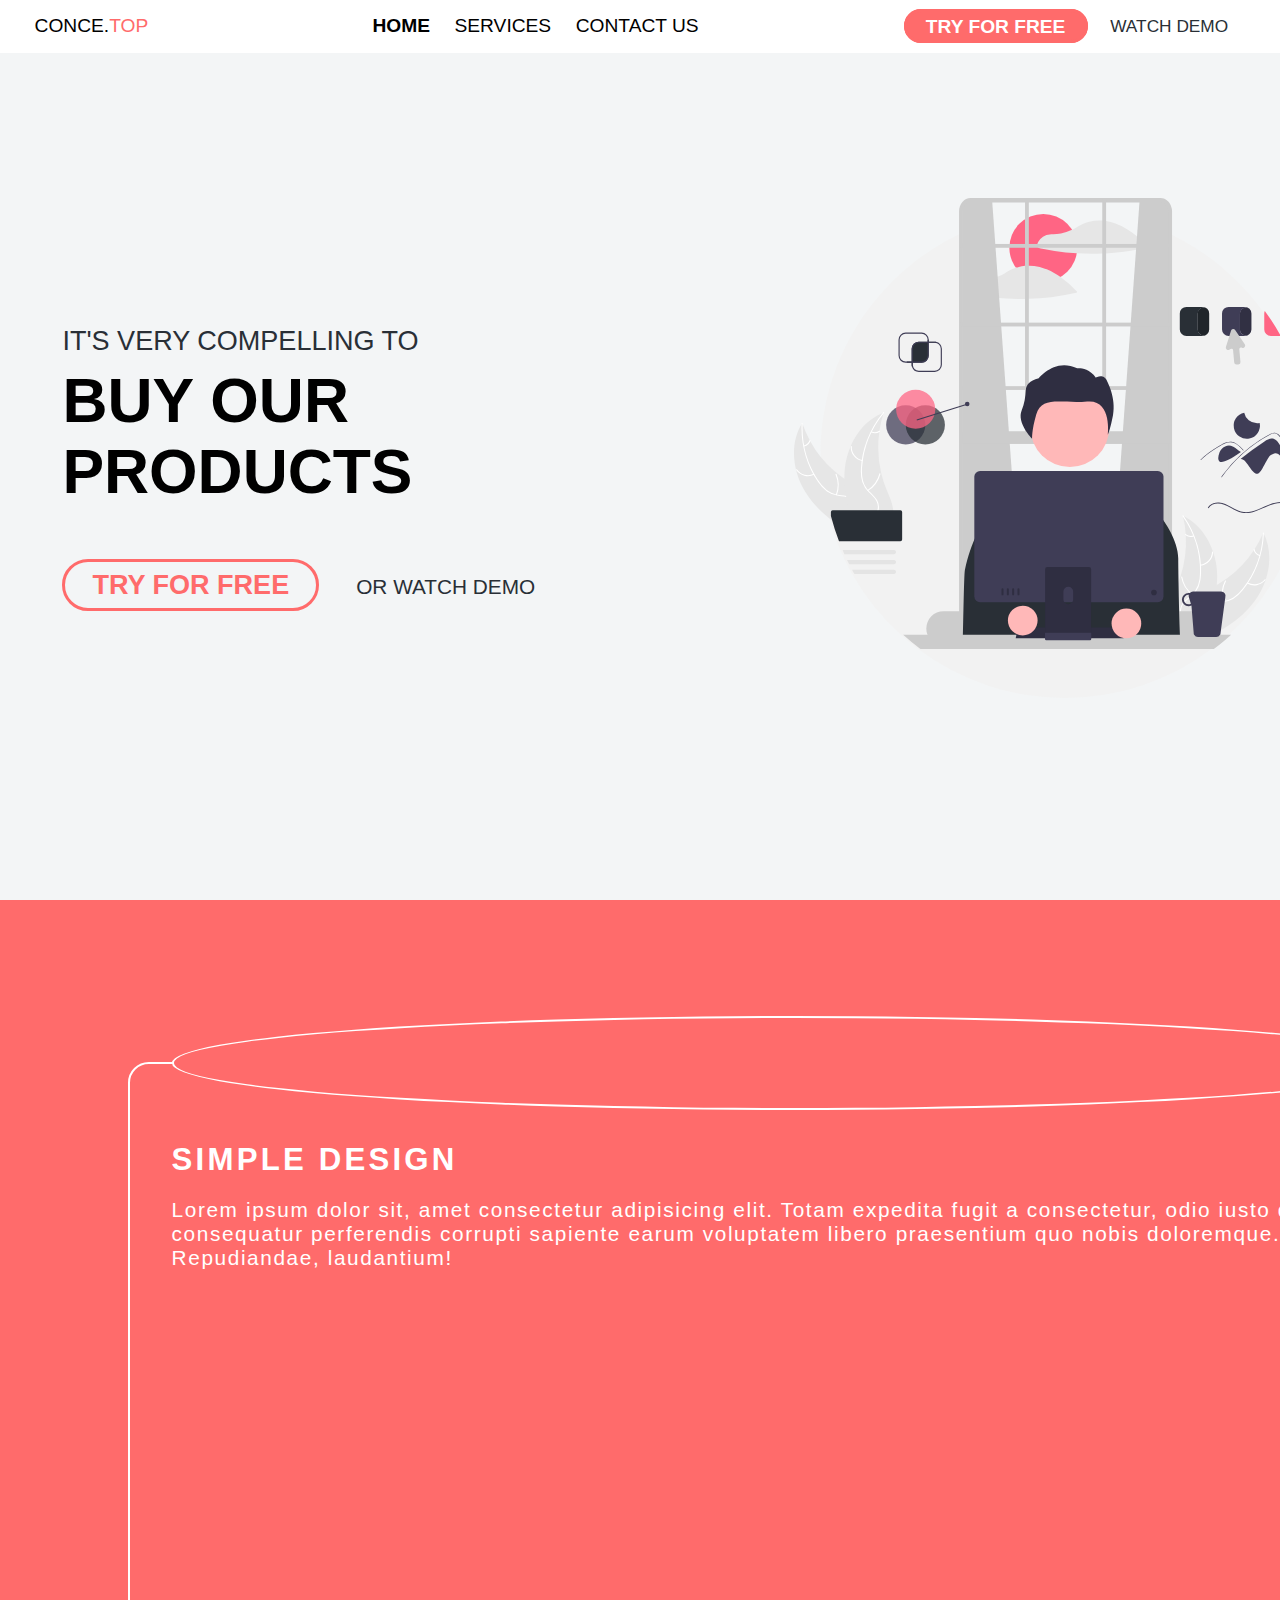
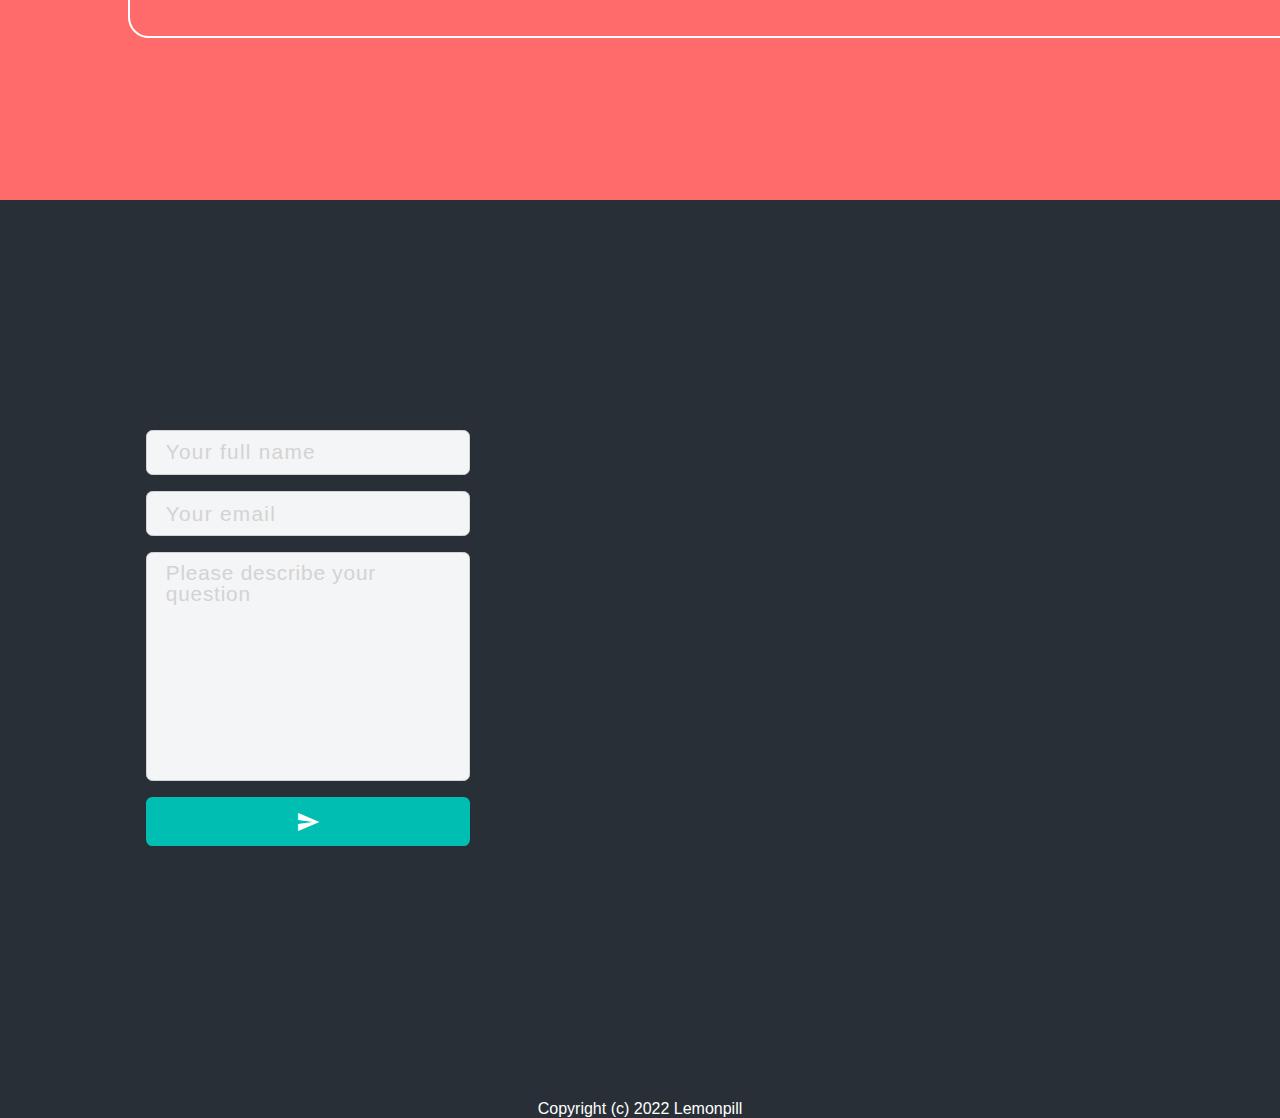
==== landing/index.html @ b79c222d "created landing page html and css" ====
<!DOCTYPE html>
<html lang="en">
<head>
    <meta charset="UTF-8">
    <meta http-equiv="X-UA-Compatible" content="IE=edge">
    <meta name="viewport" content="width=device-width, initial-scale=1.0">
    <link rel="stylesheet" href="style.css">
    <link href="https://fonts.googleapis.com/icon?family=Material+Icons" rel="stylesheet">
    <title>Landing page</title>
</head>
<body>
    <nav id="navbar">
        <div id="navbar-container">
            <div id="logo-container">
                <a id="logo-link" href="#">conce.<span id="logo-top">top</span></a>
            </div>
            <ul id="primary-navbar-list">
                <li class="primary-navbar-item">
                    <a class="primary-navbar-link current" href="#">Home</a>
                </li>
                <li class="primary-navbar-item">
                    <a class="primary-navbar-link" href="#section-2">Services</a>
                </li>
                <li class="primary-navbar-item">
                    <a class="primary-navbar-link" href="#section-3">Contact us</a>
                </li>
            </ul>
            <ul id="secondary-navbar-list">
                <li class="secondary-navbar-item">
                    <a class="secondary-navbar-link cta" href="#">Try for free</a>
                </li>
                <li class="secondary-navbar-item">
                    <a class="secondary-navbar-link-vid" href="#">Watch demo</a>
                </li>
            </ul>
        </div>
    </nav>
    <section id="section-1">
        <div id="section-1-container">
            <div id="hero-introduction-container">
                <div id="hero-introduction">
                    <p id="hero-introduction-slogan">
                        It's very compelling to
                    </p>
                    <h1 id="hero-introduction-hook">
                        Buy our products
                    </h1>
                </div>
                <div id="hero-introduction-actions">
                    <a id="hero-cta" href="#">Try for free</a>
                    <a href="#" id="hero-link-vid">Or watch demo</a>
                </div>
            </div>
            <div id="hero-illustration-container">
                <img id="hero-illustration" src="/landing/resources/hero-illustration.svg" alt="main illustration">
            </div>
        </div>
    </section>
    <section id="section-2">
        <div id="section-2-container">
            <div class="feature-overview">
                <div class="overview-icon-container">
                    <div class="overview-icon-outline">
                        <span class="material-icons md-48 overview-icon">
                            auto_awesome_mosaic
                        </span>
                    </div>
                </div>
                <h2 class="feature-overview-title">Simple design</h2>
                <p class="feature-overview-content">Lorem ipsum dolor sit, amet consectetur adipisicing elit. Totam expedita fugit a consectetur, odio iusto quae omnis, consequatur perferendis corrupti sapiente earum voluptatem libero praesentium quo nobis doloremque. Repudiandae, laudantium!</p>
            </div>
            <div class="feature-overview">
                <div class="overview-icon-container">
                    <div class="overview-icon-outline">
                        <span class="material-icons md-48 overview-icon">
                            bolt
                        </span>
                    </div>
                </div>
                <h2 class="feature-overview-title">High performance</h2>
                <p class="feature-overview-content">Lorem ipsum dolor sit, amet consectetur adipisicing elit. Totam expedita fugit a consectetur, odio iusto quae omnis, consequatur perferendis corrupti sapiente earum voluptatem libero praesentium quo nobis doloremque. Repudiandae, laudantium!</p>
            </div>
            <div class="feature-overview">
                <div class="overview-icon-container">
                    <div class="overview-icon-outline">
                        <span class="material-icons md-48 overview-icon">
                            near_me
                        </span>
                    </div>
                </div>
                <h2 class="feature-overview-title">Easy navigation</h2>
                <p class="feature-overview-content">Lorem ipsum dolor sit, amet consectetur adipisicing elit. Totam expedita fugit a consectetur, odio iusto quae omnis, consequatur perferendis corrupti sapiente earum voluptatem libero praesentium quo nobis doloremque. Repudiandae, laudantium!</p>
            </div>
        </div>
    </section>
    <section id="section-3">
        <div id="section-3-container">
            <fieldset id="contact-form-container">
                <form id="contact-form" action="#">
                    <input type="text" name="fullname" id="fullname" placeholder="Your full name" maxlength="100" required>
                    <input type="email" name="email" id="email" placeholder="Your email" maxlength="100" required>
                    <textarea name="content" id="content" cols="30" rows="10" placeholder="Please describe your question" maxlength="500" required></textarea>
                    <button type="submit" id="submit-question">
                        <span class="material-icons md-36 send-icon">
                            send
                        </span>
                    </button>
                </form>
            </fieldset>
            <div id="map-container">
                <iframe id="map" src="https://www.google.com/maps/embed?pb=!1m18!1m12!1m3!1d965539.4055842345!2d-73.67542086273951!3d19.035653413633742!2m3!1f0!2f0!3f0!3m2!1i1024!2i768!4f13.1!3m3!1m2!1s0x8eb6c6f37fcbbb11%3A0xb51438b24c54f6d3!2sHaiti!5e0!3m2!1sen!2sil!4v1641945629335!5m2!1sen!2sil" width="600" height="450" allowfullscreen="true" loading="lazy"></iframe>
            </div>
        </div>
    </section>
    <footer style="color: white;" align="center">
        Copyright (c) 2022 Lemonpill
    </footer>
</body>
</html>
---- landing/style.css ----
/* @import url('https://fonts.googleapis.com/css2?family=Asap:wght@700&display=swap'); */

html{
    font-family: 'Asap', sans-serif;
}
body{
    padding:0;
    margin:0;
    background-color: #292F36;
}
img{
    width: 100%;
}
section{
    padding:0;
    margin:0;
    font-size: 1.3em;
    text-transform: uppercase;
}
nav{
    display: block;
    width: 100%;
    position: fixed;
    text-transform: uppercase;
    font-size: 1.2em;
}
a{
    text-decoration: none;
    color: black;
}
.material-icons.md-48 {
    font-size: 64px;
}
#logo-top{
    color: #FF6B6B;
}
#navbar-container{
    background-color: #FFFFFF;
    padding: .8em 1.8em;
    display: flex;
    justify-content: space-between;
}
#primary-navbar-list{
    list-style-type: none;
    margin: 0;
    padding: 0;
    margin-top: auto;
    margin-bottom: auto;
}
.primary-navbar-item{
    display: inline;
}
.primary-navbar-link{
    font-weight:500;
    margin-left: 1em;
}
.primary-navbar-link:hover{
    font-weight:600
}
.current{
    font-weight:600
}
#secondary-navbar-list{
    list-style-type: none;
    margin: 0;
    padding: 0;
    margin-top: auto;
    margin-bottom: auto;
}
.secondary-navbar-item{
    display: inline;
}
.secondary-navbar-link{
    padding: .2em 1em;
}
.secondary-navbar-link-vid{
    padding: .2em 1em;
    font-size: .9em;
    color: #292F36;
}
.cta {
    border: 3px solid #FF6B6B;
    background-color: #FF6B6B;
    color: #FFFFFF;
    border-radius: 5em;
    font-weight: 600;
}
.cta:hover{
    background-color: #FFFFFF;
    color: #FF6B6B;
    transition: .3s;
}
#section-1{
    background-color: #F3F5F6;
    min-height: 100vh;
    display: flex;
    justify-content: center;
    align-items: center;
}
#section-1-container{
    min-width: 50%;
    display: flex;
    justify-content: center;
    align-items: center;
}
#hero-illustration{
    height: 500px;
    margin-left: 2em;
}
#hero-introduction-container{
    margin: auto 2em auto 3em;
}
#hero-introduction-slogan{
    color: #292F36;
    font-size: 1.3em;
    margin-bottom: .3em;
}
#hero-introduction-hook{
    font-size: 3em;
    margin-top: 0;
    margin-bottom: 1em;
}
#hero-cta{
    border: 3px solid #FF6B6B;
    padding: .3em 1em;
    font-weight: bold;
    color: #FF6B6B;
    border-radius: 5em;
    font-size: 1.3em;
}
#hero-link-vid{
    margin-left: 1.5em;
    color: #292F36;
}
#hero-cta:hover{
    background-color: #FF6B6B;
    color: #F3F5F6;
    transition: .3s;
}
#section-2{
    background-color: #FF6B6B;
    min-height: 100vh;
    display: flex;
    align-items: center;
    justify-content: center;
}
#section-2-container{
    min-width: 50%;
    max-width: 80%;
    display: grid;
    grid-template-columns: 1fr 1fr 1fr;
    grid-column-gap: 4em;
}
.feature-overview{
    text-transform: none;
    color: #FFFFFF;
    padding: 1em 2em;
    border: 2px solid #FFFFFF;
    border-radius: 1em;
    padding-top:auto;
    padding-bottom: auto;
}
.feature-overview:hover {
    cursor: pointer;
}
.feature-overview:hover .overview-icon-container > .overview-icon-outline {
    background-color: white;
    color: #FF6B6B;
    transition: .4s;
}
.feature-overview:hover .overview-icon-container > .overview-icon-outline > .overview-icon {
    transform: scale(1.1);
}
.overview-icon-container{
    display: flex;
    justify-content: center;
    align-items: center;
    margin-bottom: 2rem;
}
.overview-icon-outline{
    border: 2px solid #FFFFFF;
    padding: .8rem;
    border-radius: 50%;
    display: flex;
    justify-content: center;
    align-items: center;
    margin-top: -4.3rem;
    background-color: #FF6B6B;
}
.feature-overview-icon{
    box-sizing: content-box;
}
.feature-overview-title{
    text-transform: uppercase;
    letter-spacing: .2rem;
    margin:0;
}
.feature-overview-content{
    letter-spacing: .1rem;
}
.overview-link{
    color:white;
    padding: .3em;
    border: 2px solid white;
    border-radius: 5em;
}
#section-3{
    background-color: transparent;
    min-height: 100vh;
    display: flex;
    justify-content: center;
    align-items: center;
}
#section-3-container{
    min-width: 50%;
    max-width: 80%;
    display: grid;
    grid-template-columns: 1fr 1fr;
    grid-column-gap: 4rem;
    padding: 7rem
}
#section-3-heading{
    color: white;
    letter-spacing: .2rem;
    font-weight: 500;
    font-size: 3rem;
    margin: 0;
    padding:0;
}
#contact-form-container{
    border: none;
}
#email{
    display: block;
    width: 100%;
    line-height: 1.3rem;
    font-size: 1.3rem;
    padding: .6rem 1.2rem;
    box-sizing: border-box;
    margin-bottom: 1rem;
    border-style: none;
    border-radius: .4rem;
    color: #292F36;
    border: 1px solid lightgray;
    letter-spacing: .08rem;
    font-weight: 400;
    background-color: #F3F5F6;
}
#email::placeholder{
    line-height: 1.3rem;
    font-size: 1.3rem;
    color: lightgray;
}
#fullname{
    display: block;
    width: 100%;
    line-height: 1.3rem;
    font-size: 1.3rem;
    padding: .6rem 1.2rem;
    box-sizing: border-box;
    margin-bottom: 1rem;
    border-style: none;
    border-radius: .4rem;
    color: #292F36;
    border: 1px solid lightgray;
    letter-spacing: .08rem;
    font-weight: 400;
    background-color: #F3F5F6;
}
#fullname::placeholder{
    line-height: 1.3rem;
    font-size: 1.3rem;
    color: lightgray;
}
#content {
    resize: none;
    display: block;
    width: 100%;
    line-height: 1.3rem;
    font-size: 1.3rem;
    padding: .6rem 1.2rem;
    box-sizing: border-box;
    margin-bottom: 1rem;
    border-style: none;
    border-radius: .4rem;
    color: #292F36;
    border: 1px solid lightgray;
    letter-spacing: .05rem;
    font-weight: 400;
    background-color: #F3F5F6;
}
#content::placeholder{
    font-family: 'Asap', sans-serif;
    line-height: 1.3rem;
    font-size: 1.3rem;
    color: lightgray;
}
#map{
    border-radius: .4rem;
    border-style: none;
}
#submit-question{
    border-radius: .4rem;
    border-style: none;
    font-family: 'Asap', sans-serif;
    font-size: 1.3rem;
    background-color: #00BFB2;
    border: 2px solid #00BFB2;
    color: white;
    width: 100%;
}
#submit-question:hover{
    background-color: #00B8AB;
    cursor: pointer;
    transition: .3s;
}
.send-icon{
    margin: .6rem .13rem;
}
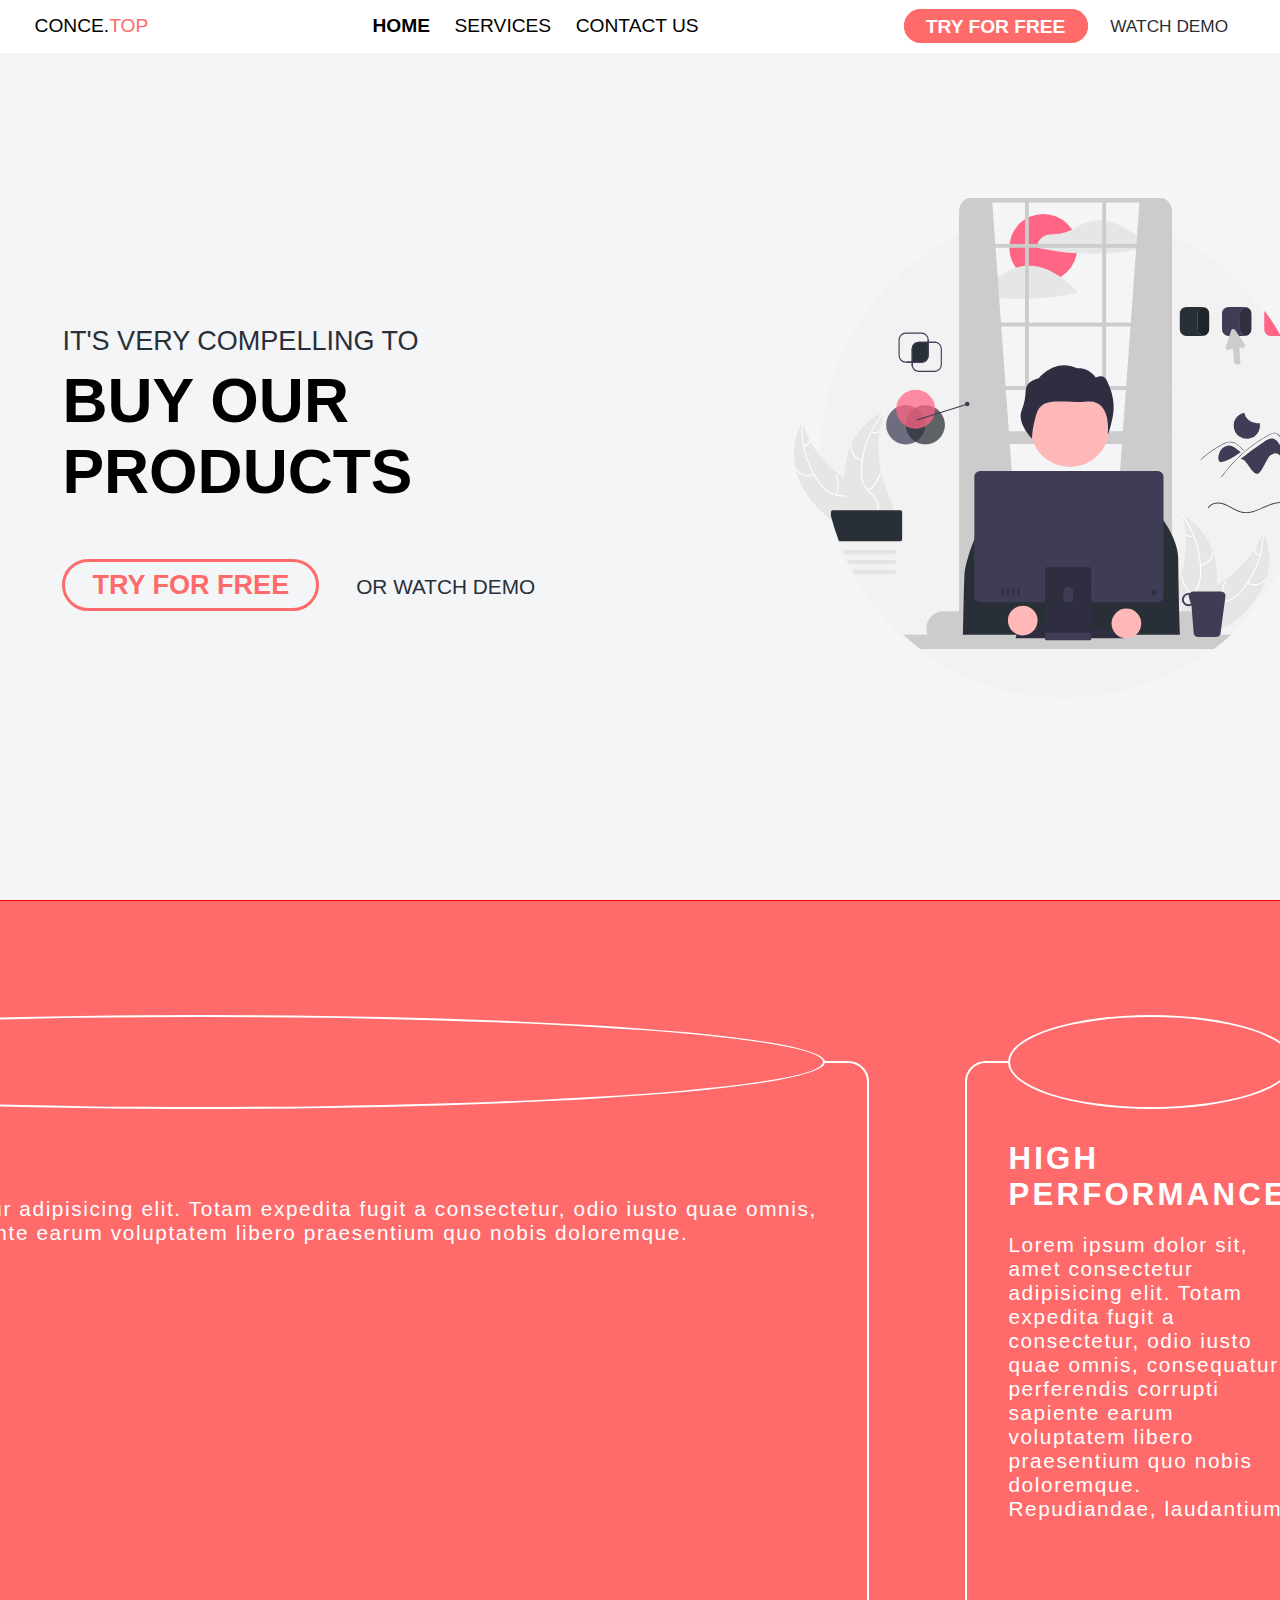
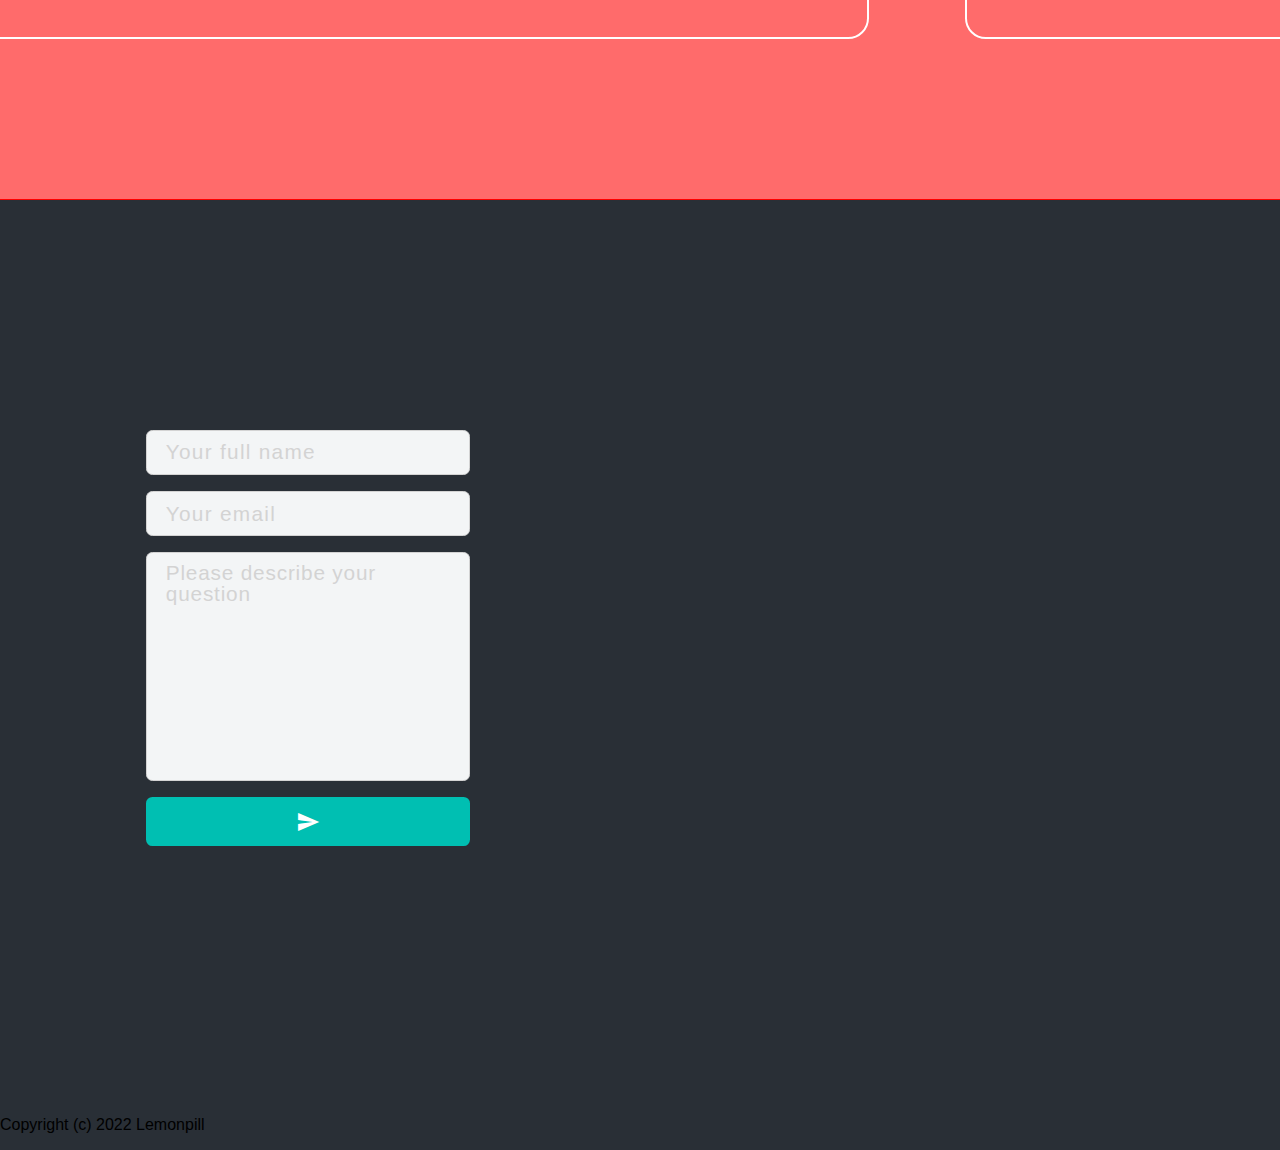
==== commit 1fdd01ae: "fixed feature overviews height" ====
--- a/landing/index.html
+++ b/landing/index.html
@@ -112,7 +112,7 @@
             </div>
         </div>
     </section>
-    <footer style="color: white;" align="center">
+    <footer>
         Copyright (c) 2022 Lemonpill
     </footer>
 </body>
--- a/landing/style.css
+++ b/landing/style.css
@@ -27,6 +27,9 @@
 a{
     text-decoration: none;
     color: black;
+}
+footer{
+    padding: 1rem 0;
 }
 .material-icons.md-48 {
     font-size: 64px;
@@ -140,16 +143,15 @@
 #section-2{
     background-color: #FF6B6B;
     min-height: 100vh;
-    display: flex;
-    align-items: center;
+    max-height: 100vh;
+    display: flex;
     justify-content: center;
 }
 #section-2-container{
-    min-width: 50%;
-    max-width: 80%;
-    display: grid;
-    grid-template-columns: 1fr 1fr 1fr;
-    grid-column-gap: 4em;
+    display: flex;
+    border: 1px solid red;
+    display: flex;
+    align-items: stretch;
 }
 .feature-overview{
     text-transform: none;
@@ -157,8 +159,7 @@
     padding: 1em 2em;
     border: 2px solid #FFFFFF;
     border-radius: 1em;
-    padding-top:auto;
-    padding-bottom: auto;
+    margin:10rem 3rem
 }
 .feature-overview:hover {
     cursor: pointer;
@@ -316,4 +317,4 @@
 }
 .send-icon{
     margin: .6rem .13rem;
-}+}
